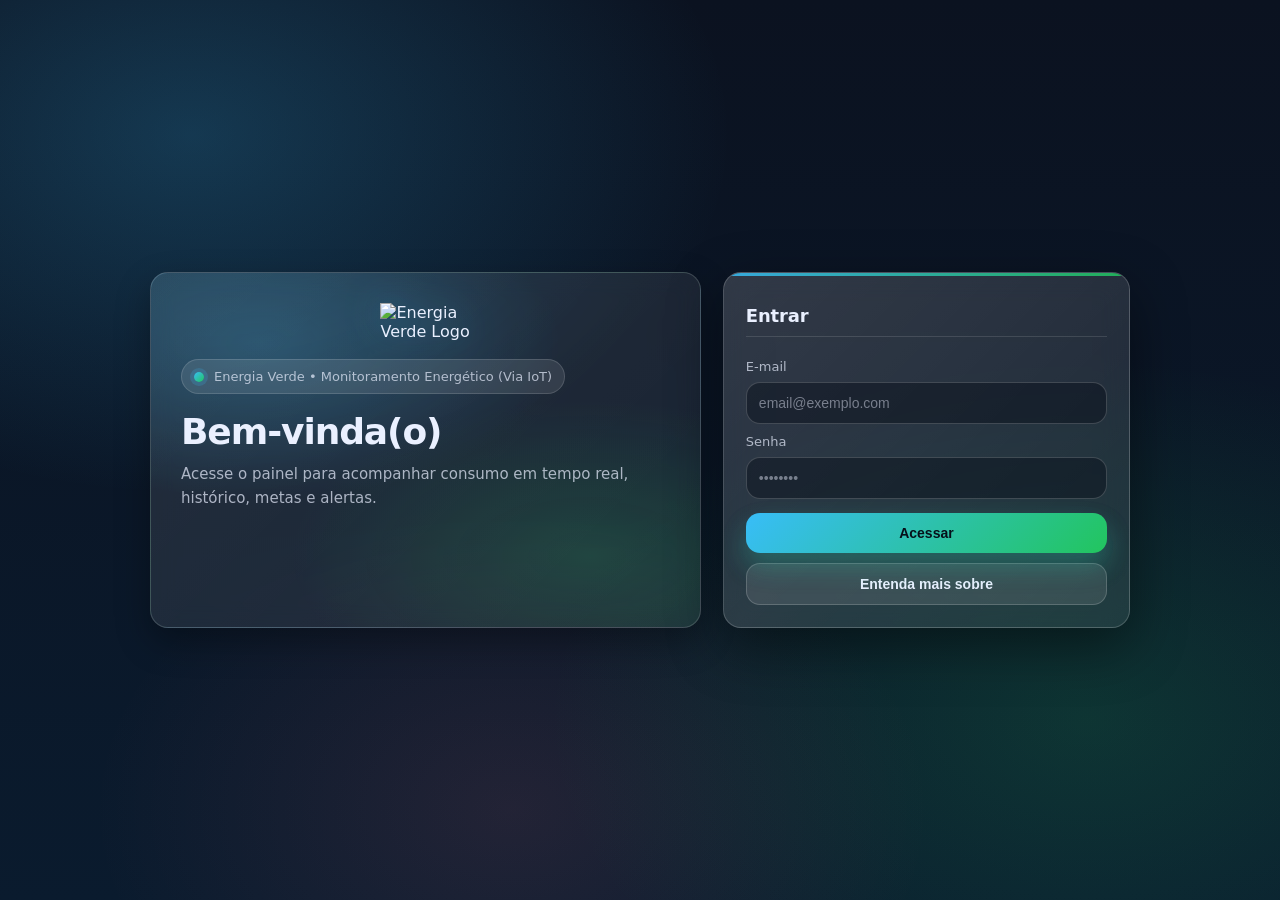
==== index.html @ 49b547c6 "Fix favicon image path in index.html Updated the path for the favicon image in the HTML file." ====
<!doctype html>
<html lang="pt-BR">
<head>
  <meta charset="utf-8" />
  <meta name="viewport" content="width=device-width, initial-scale=1" />
  <link rel="icon" type="image/png" sizes="32x32" href="Energia Verde IOT/EnergiaVerdeLogo.png">
  <title>Energia Verde • Login</title>

  <link rel="stylesheet" href="Energia Verde IOT/login.css" />
</head>

<body>
  <main class="wrap">
    <section class="brand">
        <div class="logo-container">
            <img src="EnergiaVerdeLogo.png" alt="Energia Verde Logo" class="logo-img">
        </div>
      <div class="badge">
        <span class="dot"></span>
        Energia Verde • Monitoramento Energético (Via IoT)
      </div>

      <h1>Bem-vinda(o)</h1>

      <p>
        Acesse o painel para acompanhar consumo em tempo real,
        histórico, metas e alertas.
      </p>

    </section>

    <section class="card">
      <h2>Entrar</h2>

      <div id="errorBox" class="error"></div>

      <form id="loginForm">
        <div class="field">
          <label for="email">E-mail</label>
          <input id="email" type="email" placeholder="email@exemplo.com" />
        </div>

        <div class="field">
          <label for="password">Senha</label>
          <input id="password" type="password" placeholder="••••••••" />
        </div>
        </div>

        <div class="actions">
          <button class="btn-primary" type="submit">
            Acessar
          </button>

          <button class="btn-ghost" type="button" id="btnSobre">
            Entenda mais sobre
          </button>
        </div>
      </form>
    </section>
  </main>

  <script src="Energia Verde IOT/login.js"></script>
</body>
</html>
---- Energia Verde IOT/login.css ----
/* css/login.css (refinado) */
:root{
  /* Base */
  --bg-1: #0b1220;
  --bg-2: #0a1b2e;

  --card: rgba(255,255,255,0.10);
  --card-strong: rgba(255,255,255,0.14);
  --border: rgba(255,255,255,0.16);

  --text: #eaf0ff;
  --muted: rgba(234,240,255,0.70);

  --accent: #38bdf8;   /* azul */
  --accent-2: #22c55e; /* verde */
  --danger: #fb7185;

  --shadow: 0 18px 55px rgba(0,0,0,.45);
  --shadow-soft: 0 14px 35px rgba(0,0,0,.32);
  --radius: 18px;

  --focus: 0 0 0 4px rgba(56,189,248,.22);

  font-family: ui-sans-serif, system-ui, -apple-system, Segoe UI, Roboto, Helvetica, Arial;
}

*{ box-sizing: border-box; }

body{
  margin: 0;
  min-height: 100vh;
  color: var(--text);

  background:
    radial-gradient(900px 600px at 15% 15%, rgba(56,189,248,.22), transparent 60%),
    radial-gradient(900px 600px at 85% 80%, rgba(34,197,94,.16), transparent 60%),
    radial-gradient(700px 500px at 40% 90%, rgba(251,113,133,.10), transparent 60%),
    linear-gradient(180deg, var(--bg-1), var(--bg-2));

  display: grid;
  place-items: center;
  padding: 26px;
}

/* Uma textura sutil (profissional) */
body::before{
  content:"";
  position: fixed;
  inset: 0;
  pointer-events: none;
  background:
    radial-gradient(1px 1px at 20% 30%, rgba(255,255,255,.08), transparent 50%),
    radial-gradient(1px 1px at 70% 60%, rgba(255,255,255,.07), transparent 50%),
    radial-gradient(1px 1px at 40% 80%, rgba(255,255,255,.06), transparent 50%);
  opacity: .55;
}

.wrap{
  width: min(980px, 100%);
  display: grid;
  grid-template-columns: 1.15fr 0.85fr;
  gap: 22px;
  align-items: stretch;
  position: relative;
}

/* Painel esquerdo */
.brand{
  padding: 30px;
  border-radius: var(--radius);

  background:
    linear-gradient(135deg, rgba(255,255,255,0.10), rgba(255,255,255,0.06)),
    radial-gradient(500px 260px at 20% 20%, rgba(56,189,248,.22), transparent 60%),
    radial-gradient(500px 260px at 80% 80%, rgba(34,197,94,.18), transparent 60%);

  border: 1px solid var(--border);
  box-shadow: var(--shadow-soft);
  backdrop-filter: blur(12px);
  position: relative;
  overflow: hidden;
  transform: translateZ(0);
}

/* “Borda premium” (highlight sutil) */
.brand::before{
  content:"";
  position: absolute;
  inset: -1px;
  border-radius: inherit;
  padding: 1px;
  background: linear-gradient(135deg, rgba(56,189,248,.38), rgba(34,197,94,.26), rgba(255,255,255,.12));
  -webkit-mask:
    linear-gradient(#000 0 0) content-box,
    linear-gradient(#000 0 0);
  -webkit-mask-composite: xor;
  mask-composite: exclude;
  opacity: .55;
  pointer-events: none;
}

.badge{
  display: inline-flex;
  align-items: center;
  gap: 10px;
  padding: 9px 12px;
  border-radius: 999px;

  background: rgba(255,255,255,0.10);
  border: 1px solid rgba(255,255,255,0.14);

  font-size: 13px;
  color: var(--muted);
}

.dot{
  width: 10px;
  height: 10px;
  border-radius: 50%;
  background: linear-gradient(135deg, var(--accent), var(--accent-2));
  box-shadow: 0 0 0 4px rgba(56,189,248,.18);
}

.brand h1{
  margin: 18px 0 10px;
  font-size: 36px;
  line-height: 1.1;
  letter-spacing: -0.03em;
}

.brand p{
  margin: 0;
  color: var(--muted);
  line-height: 1.65;
  max-width: 55ch;
  font-size: 15px;
}

.brand ul{
  margin: 16px 0 0;
  padding-left: 18px;
  color: var(--muted);
  line-height: 1.8;
  font-size: 14px;
}

/* Card login */
.card{
  padding: 22px;
  border-radius: var(--radius);

  background: linear-gradient(135deg, rgba(255,255,255,0.16), rgba(255,255,255,0.08));
  border: 1px solid rgba(255,255,255,0.18);

  box-shadow: var(--shadow);
  backdrop-filter: blur(14px);

  display: grid;
  align-content: start;
  gap: 12px;

  position: relative;
  overflow: hidden;
  transform: translateZ(0);
}

/* Destaque sutil no topo do card */
.card::before{
  content:"";
  position: absolute;
  left: 0;
  right: 0;
  top: 0;
  height: 3px;
  background: linear-gradient(90deg, var(--accent), var(--accent-2));
  opacity: .85;
}

/* hover elegante no card (fica “SaaS”) */
.card:hover{
  box-shadow: 0 22px 65px rgba(0,0,0,.52);
}

.card h2{
  margin: 10px 0 0;
  font-size: 18px;
  letter-spacing: -0.01em;
}

/* divisória discreta */
.card h2::after{
  content:"";
  display:block;
  margin-top: 10px;
  height: 1px;
  background: rgba(255,255,255,0.12);
}

.muted{
  margin: 0;
  color: var(--muted);
  font-size: 14px;
}

.field{
  display: grid;
  gap: 8px;
  margin-top: 10px;
}

label{
  font-size: 13px;
  color: var(--muted);
}

input, select{
  width: 100%;
  padding: 12px 12px;
  border-radius: 14px;

  border: 1px solid rgba(255,255,255,0.18);
  background: rgba(8, 14, 25, 0.45);
  color: var(--text);

  outline: none;
  font-size: 14px;

  transition: border-color .2s ease, box-shadow .2s ease, transform .06s ease, background .2s ease;
}

input::placeholder{ color: rgba(234,240,255,0.45); }

input:focus, select:focus{
  border-color: rgba(56,189,248,.55);
  box-shadow: var(--focus);
  background: rgba(8, 14, 25, 0.58);
}

/* hover suave nos inputs (profissional) */
input:hover, select:hover{
  border-color: rgba(255,255,255,0.26);
}

/* melhorar dropdown visual */
select{
  appearance: none;
  background-image:
    linear-gradient(45deg, transparent 50%, rgba(234,240,255,0.75) 50%),
    linear-gradient(135deg, rgba(234,240,255,0.75) 50%, transparent 50%);
  background-position:
    calc(100% - 18px) 52%,
    calc(100% - 13px) 52%;
  background-size: 6px 6px, 6px 6px;
  background-repeat: no-repeat;
  padding-right: 36px;
}

.row{
  display: grid;
  grid-template-columns: 1fr 1fr;
  gap: 10px;
}

.actions{
  display: grid;
  gap: 10px;
  margin-top: 14px;
}

button{
  border: 0;
  border-radius: 14px;
  padding: 12px 14px;
  font-weight: 800;
  cursor: pointer;
  font-size: 14px;

  transition: transform .08s ease, filter .2s ease, box-shadow .2s ease, background .2s ease;
}

.btn-primary{
  color: #06101a;
  background: linear-gradient(135deg, var(--accent), var(--accent-2));
  box-shadow: 0 14px 28px rgba(34,197,94,.18), 0 12px 26px rgba(56,189,248,.18);
  position: relative;
  overflow: hidden;
}

/* brilho leve ao passar o mouse */
.btn-primary::after{
  content:"";
  position: absolute;
  top: -30%;
  left: -40%;
  width: 60%;
  height: 160%;
  background: linear-gradient(90deg, transparent, rgba(255,255,255,.28), transparent);
  transform: rotate(18deg);
  opacity: 0;
  transition: opacity .2s ease, transform .4s ease;
}

.btn-primary:hover{
  filter: brightness(1.03);
  box-shadow: 0 18px 34px rgba(34,197,94,.20), 0 16px 32px rgba(56,189,248,.20);
}

.btn-primary:hover::after{
  opacity: .9;
  transform: translateX(140%) rotate(18deg);
}

.btn-primary:active{ transform: translateY(1px); }

.btn-ghost{
  background: rgba(255,255,255,0.10);
  border: 1px solid rgba(255,255,255,0.18);
  color: var(--text);
}

.btn-ghost:hover{
  background: rgba(255,255,255,0.13);
  border-color: rgba(255,255,255,0.24);
}
.btn-ghost:active{ transform: translateY(1px); }

.error{
  display: none;
  padding: 10px 12px;
  border-radius: 14px;
  background: rgba(251,113,133,0.14);
  border: 1px solid rgba(251,113,133,0.25);
  color: #ffd1da;
  font-size: 13px;
  line-height: 1.4;
}

/* Melhor responsividade */
@media (max-width: 900px){
  .wrap{
    grid-template-columns: 1fr;
  }
  .brand{
    order: 2;
  }
  .brand h1{
    font-size: 30px;
  }
}

@media (max-width: 420px){
  .row{
    grid-template-columns: 1fr;
  }
}

/* Respeita acessibilidade (evita animações se a pessoa pediu) */
@media (prefers-reduced-motion: reduce){
  *{
    transition: none !important;
    animation: none !important;
  }
}

.logo-container{
  display: flex;
  justify-content: center;
  margin-bottom: 18px;
}

.logo-img{
  width: 90px;
  height: auto;
  filter: drop-shadow(0 0 18px rgba(56,189,248,.35));
  transition: transform .25s ease, filter .25s ease;
}

.logo-img:hover{
  transform: scale(1.05);
  filter: drop-shadow(0 0 24px rgba(34,197,94,.45));
}
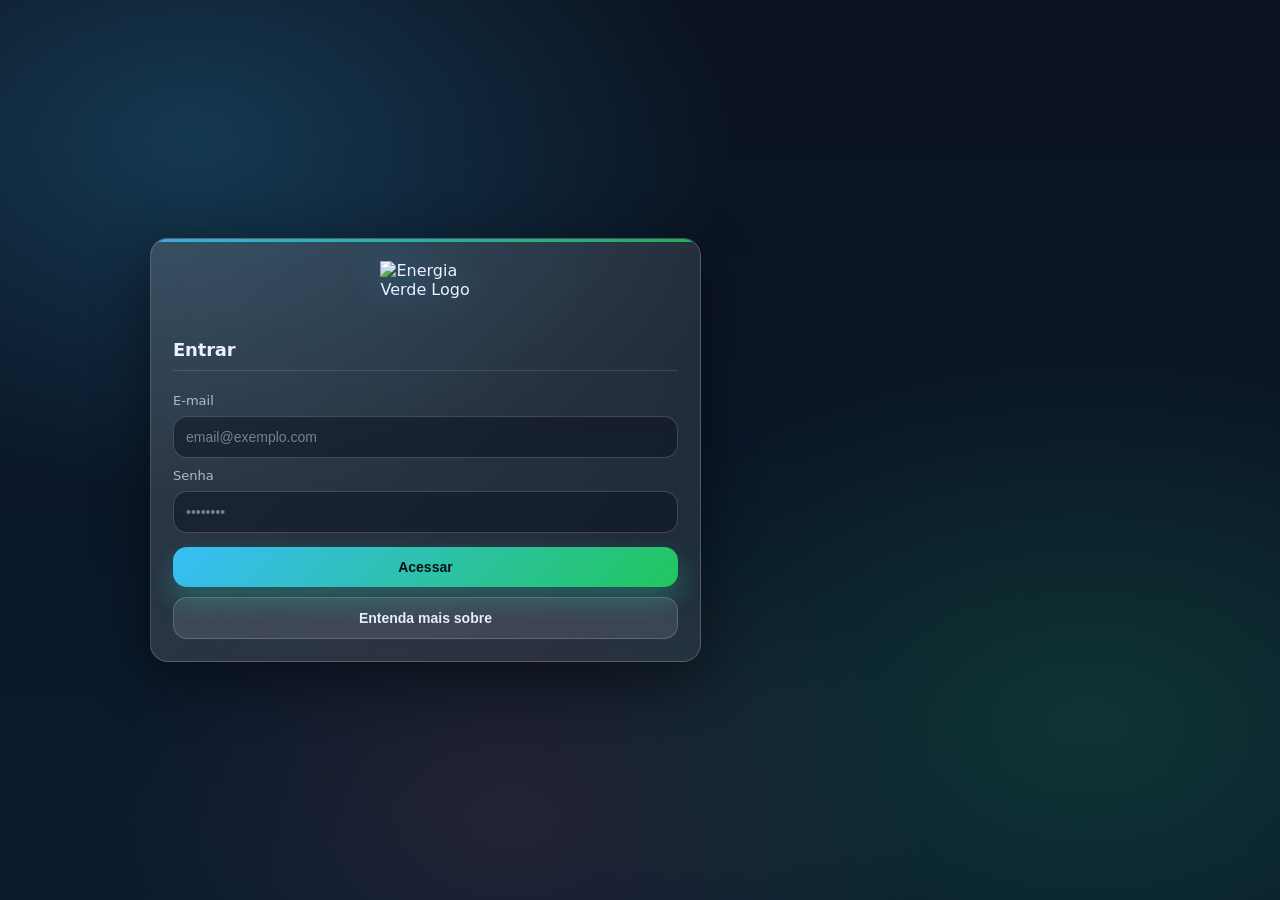
==== commit d5466db1: "Update index.html" ====
--- a/index.html
+++ b/index.html
@@ -11,25 +11,10 @@
 
 <body>
   <main class="wrap">
-    <section class="brand">
-        <div class="logo-container">
+    <section class="card">
+      <div class="logo-container">
             <img src="EnergiaVerdeLogo.png" alt="Energia Verde Logo" class="logo-img">
-        </div>
-      <div class="badge">
-        <span class="dot"></span>
-        Energia Verde • Monitoramento Energético (Via IoT)
       </div>
-
-      <h1>Bem-vinda(o)</h1>
-
-      <p>
-        Acesse o painel para acompanhar consumo em tempo real,
-        histórico, metas e alertas.
-      </p>
-
-    </section>
-
-    <section class="card">
       <h2>Entrar</h2>
 
       <div id="errorBox" class="error"></div>
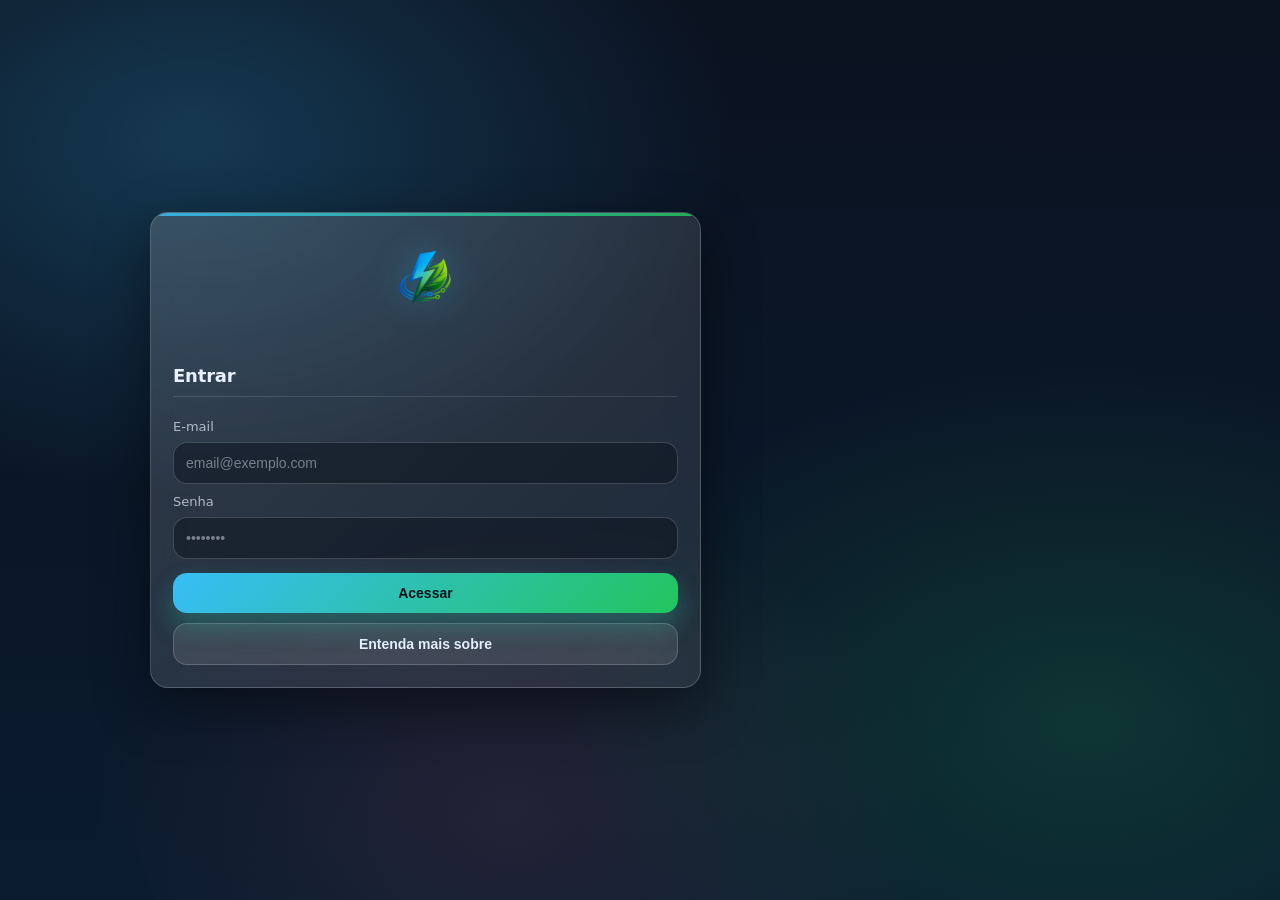
==== commit 727d1d59: "Fix logo image source in index.html" ====
--- a/index.html
+++ b/index.html
@@ -13,7 +13,7 @@
   <main class="wrap">
     <section class="card">
       <div class="logo-container">
-            <img src="EnergiaVerdeLogo.png" alt="Energia Verde Logo" class="logo-img">
+            <img src="Energia Verde IOT/EnergiaVerdeLogo.png" alt="Energia Verde Logo" class="logo-img">
       </div>
       <h2>Entrar</h2>
 
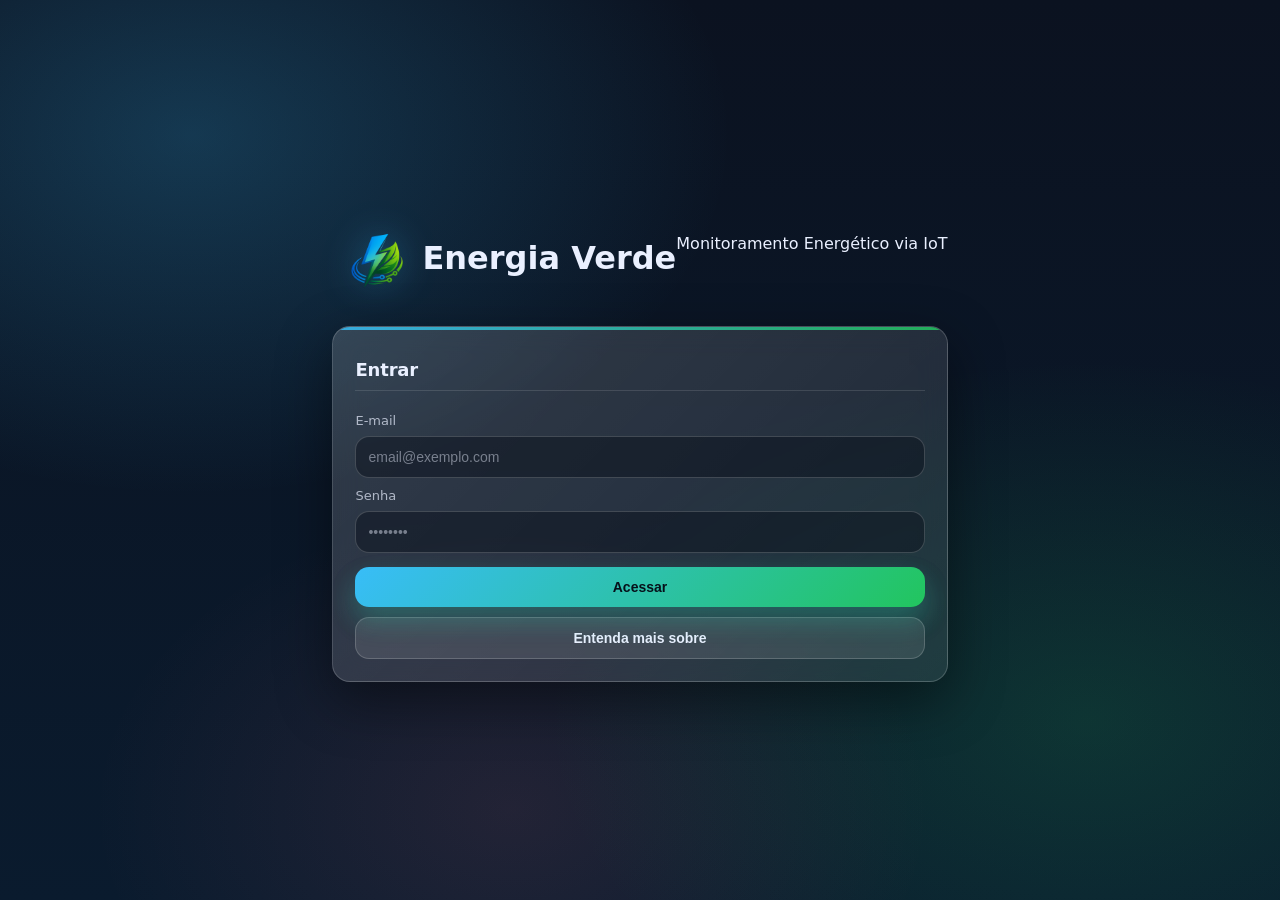
==== commit ff7ab8e2: "Update index.html" ====
--- a/index.html
+++ b/index.html
@@ -10,11 +10,14 @@
 </head>
 
 <body>
-  <main class="wrap">
+  <main class="login-page">
+    <div class="logo-container">
+      <img src="Energia Verde IOT/EnergiaVerdeLogo.png" alt="Energia Verde Logo" class="logo-img">
+      <h1 class="logo-title">Energia Verde</h1>
+      <p class="logo-subtitle">Monitoramento Energético via IoT</p>
+    </div>
+
     <section class="card">
-      <div class="logo-container">
-            <img src="Energia Verde IOT/EnergiaVerdeLogo.png" alt="Energia Verde Logo" class="logo-img">
-      </div>
       <h2>Entrar</h2>
 
       <div id="errorBox" class="error"></div>
@@ -28,7 +31,6 @@
         <div class="field">
           <label for="password">Senha</label>
           <input id="password" type="password" placeholder="••••••••" />
-        </div>
         </div>
 
         <div class="actions">
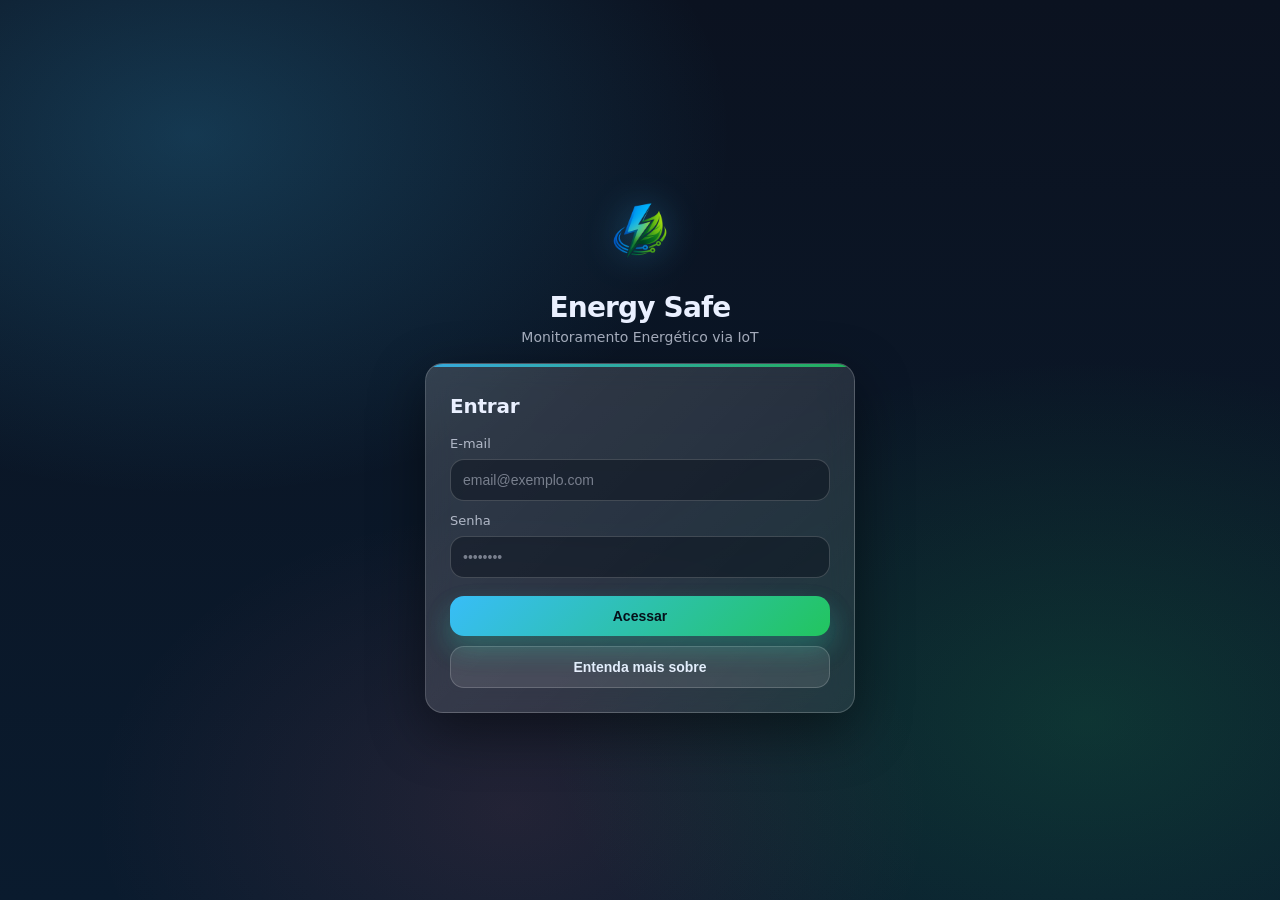
==== commit 38562782: "Change logo title in index.html Updated logo title from 'Energia Verde' to 'Energy Safe'." ====
--- a/index.html
+++ b/index.html
@@ -13,7 +13,7 @@
   <main class="login-page">
     <div class="logo-container">
       <img src="Energia Verde IOT/EnergiaVerdeLogo.png" alt="Energia Verde Logo" class="logo-img">
-      <h1 class="logo-title">Energia Verde</h1>
+      <h1 class="logo-title">Energy Safe</h1>
       <p class="logo-subtitle">Monitoramento Energético via IoT</p>
     </div>
 
--- a/Energia Verde IOT/login.css
+++ b/Energia Verde IOT/login.css
@@ -1,48 +1,40 @@
-/* css/login.css (refinado) */
 :root{
-  /* Base */
   --bg-1: #0b1220;
   --bg-2: #0a1b2e;
 
-  --card: rgba(255,255,255,0.10);
-  --card-strong: rgba(255,255,255,0.14);
-  --border: rgba(255,255,255,0.16);
-
   --text: #eaf0ff;
   --muted: rgba(234,240,255,0.70);
 
-  --accent: #38bdf8;   /* azul */
-  --accent-2: #22c55e; /* verde */
+  --accent: #38bdf8;
+  --accent-2: #22c55e;
   --danger: #fb7185;
 
   --shadow: 0 18px 55px rgba(0,0,0,.45);
-  --shadow-soft: 0 14px 35px rgba(0,0,0,.32);
   --radius: 18px;
-
   --focus: 0 0 0 4px rgba(56,189,248,.22);
 
   font-family: ui-sans-serif, system-ui, -apple-system, Segoe UI, Roboto, Helvetica, Arial;
 }
 
-*{ box-sizing: border-box; }
+*{
+  box-sizing: border-box;
+}
 
 body{
   margin: 0;
   min-height: 100vh;
   color: var(--text);
-
   background:
     radial-gradient(900px 600px at 15% 15%, rgba(56,189,248,.22), transparent 60%),
     radial-gradient(900px 600px at 85% 80%, rgba(34,197,94,.16), transparent 60%),
     radial-gradient(700px 500px at 40% 90%, rgba(251,113,133,.10), transparent 60%),
     linear-gradient(180deg, var(--bg-1), var(--bg-2));
-
   display: grid;
   place-items: center;
-  padding: 26px;
-}
-
-/* Uma textura sutil (profissional) */
+  padding: 24px;
+}
+
+/* textura sutil */
 body::before{
   content:"";
   position: fixed;
@@ -55,116 +47,61 @@
   opacity: .55;
 }
 
-.wrap{
-  width: min(980px, 100%);
-  display: grid;
-  grid-template-columns: 1.15fr 0.85fr;
-  gap: 22px;
-  align-items: stretch;
-  position: relative;
-}
-
-/* Painel esquerdo */
-.brand{
-  padding: 30px;
+.login-page{
+  width: 100%;
+  max-width: 430px;
+  display: flex;
+  flex-direction: column;
+  align-items: center;
+  gap: 18px;
+}
+
+/* logo no topo */
+.logo-container{
+  display: flex;
+  flex-direction: column;
+  align-items: center;
+  text-align: center;
+}
+
+.logo-img{
+  width: 92px;
+  height: auto;
+  filter: drop-shadow(0 0 18px rgba(56,189,248,.35));
+  transition: transform .25s ease, filter .25s ease;
+}
+
+.logo-img:hover{
+  transform: scale(1.05);
+  filter: drop-shadow(0 0 24px rgba(34,197,94,.45));
+}
+
+.logo-title{
+  margin: 14px 0 6px;
+  font-size: 28px;
+  line-height: 1.1;
+  letter-spacing: -0.03em;
+}
+
+.logo-subtitle{
+  margin: 0;
+  color: var(--muted);
+  font-size: 14px;
+}
+
+/* card */
+.card{
+  width: 100%;
+  padding: 24px;
   border-radius: var(--radius);
-
-  background:
-    linear-gradient(135deg, rgba(255,255,255,0.10), rgba(255,255,255,0.06)),
-    radial-gradient(500px 260px at 20% 20%, rgba(56,189,248,.22), transparent 60%),
-    radial-gradient(500px 260px at 80% 80%, rgba(34,197,94,.18), transparent 60%);
-
-  border: 1px solid var(--border);
-  box-shadow: var(--shadow-soft);
-  backdrop-filter: blur(12px);
+  background: linear-gradient(135deg, rgba(255,255,255,0.16), rgba(255,255,255,0.08));
+  border: 1px solid rgba(255,255,255,0.18);
+  box-shadow: var(--shadow);
+  backdrop-filter: blur(14px);
   position: relative;
   overflow: hidden;
-  transform: translateZ(0);
-}
-
-/* “Borda premium” (highlight sutil) */
-.brand::before{
-  content:"";
-  position: absolute;
-  inset: -1px;
-  border-radius: inherit;
-  padding: 1px;
-  background: linear-gradient(135deg, rgba(56,189,248,.38), rgba(34,197,94,.26), rgba(255,255,255,.12));
-  -webkit-mask:
-    linear-gradient(#000 0 0) content-box,
-    linear-gradient(#000 0 0);
-  -webkit-mask-composite: xor;
-  mask-composite: exclude;
-  opacity: .55;
-  pointer-events: none;
-}
-
-.badge{
-  display: inline-flex;
-  align-items: center;
-  gap: 10px;
-  padding: 9px 12px;
-  border-radius: 999px;
-
-  background: rgba(255,255,255,0.10);
-  border: 1px solid rgba(255,255,255,0.14);
-
-  font-size: 13px;
-  color: var(--muted);
-}
-
-.dot{
-  width: 10px;
-  height: 10px;
-  border-radius: 50%;
-  background: linear-gradient(135deg, var(--accent), var(--accent-2));
-  box-shadow: 0 0 0 4px rgba(56,189,248,.18);
-}
-
-.brand h1{
-  margin: 18px 0 10px;
-  font-size: 36px;
-  line-height: 1.1;
-  letter-spacing: -0.03em;
-}
-
-.brand p{
-  margin: 0;
-  color: var(--muted);
-  line-height: 1.65;
-  max-width: 55ch;
-  font-size: 15px;
-}
-
-.brand ul{
-  margin: 16px 0 0;
-  padding-left: 18px;
-  color: var(--muted);
-  line-height: 1.8;
-  font-size: 14px;
-}
-
-/* Card login */
-.card{
-  padding: 22px;
-  border-radius: var(--radius);
-
-  background: linear-gradient(135deg, rgba(255,255,255,0.16), rgba(255,255,255,0.08));
-  border: 1px solid rgba(255,255,255,0.18);
-
-  box-shadow: var(--shadow);
-  backdrop-filter: blur(14px);
-
-  display: grid;
-  align-content: start;
-  gap: 12px;
-
-  position: relative;
-  overflow: hidden;
-  transform: translateZ(0);
-}
-
-/* Destaque sutil no topo do card */
+}
+
 .card::before{
   content:"";
   position: absolute;
@@ -176,36 +113,16 @@
   opacity: .85;
 }
 
-/* hover elegante no card (fica “SaaS”) */
-.card:hover{
-  box-shadow: 0 22px 65px rgba(0,0,0,.52);
-}
-
 .card h2{
-  margin: 10px 0 0;
-  font-size: 18px;
+  margin: 6px 0 18px;
+  font-size: 20px;
   letter-spacing: -0.01em;
-}
-
-/* divisória discreta */
-.card h2::after{
-  content:"";
-  display:block;
-  margin-top: 10px;
-  height: 1px;
-  background: rgba(255,255,255,0.12);
-}
-
-.muted{
-  margin: 0;
-  color: var(--muted);
-  font-size: 14px;
 }
 
 .field{
   display: grid;
   gap: 8px;
-  margin-top: 10px;
+  margin-top: 12px;
 }
 
 label{
@@ -213,58 +130,36 @@
   color: var(--muted);
 }
 
-input, select{
+input{
   width: 100%;
-  padding: 12px 12px;
+  padding: 12px;
   border-radius: 14px;
-
   border: 1px solid rgba(255,255,255,0.18);
   background: rgba(8, 14, 25, 0.45);
   color: var(--text);
-
   outline: none;
   font-size: 14px;
-
-  transition: border-color .2s ease, box-shadow .2s ease, transform .06s ease, background .2s ease;
-}
-
-input::placeholder{ color: rgba(234,240,255,0.45); }
-
-input:focus, select:focus{
+  transition: border-color .2s ease, box-shadow .2s ease, background .2s ease;
+}
+
+input::placeholder{
+  color: rgba(234,240,255,0.45);
+}
+
+input:focus{
   border-color: rgba(56,189,248,.55);
   box-shadow: var(--focus);
   background: rgba(8, 14, 25, 0.58);
 }
 
-/* hover suave nos inputs (profissional) */
-input:hover, select:hover{
+input:hover{
   border-color: rgba(255,255,255,0.26);
-}
-
-/* melhorar dropdown visual */
-select{
-  appearance: none;
-  background-image:
-    linear-gradient(45deg, transparent 50%, rgba(234,240,255,0.75) 50%),
-    linear-gradient(135deg, rgba(234,240,255,0.75) 50%, transparent 50%);
-  background-position:
-    calc(100% - 18px) 52%,
-    calc(100% - 13px) 52%;
-  background-size: 6px 6px, 6px 6px;
-  background-repeat: no-repeat;
-  padding-right: 36px;
-}
-
-.row{
-  display: grid;
-  grid-template-columns: 1fr 1fr;
-  gap: 10px;
 }
 
 .actions{
   display: grid;
   gap: 10px;
-  margin-top: 14px;
+  margin-top: 18px;
 }
 
 button{
@@ -274,7 +169,6 @@
   font-weight: 800;
   cursor: pointer;
   font-size: 14px;
-
   transition: transform .08s ease, filter .2s ease, box-shadow .2s ease, background .2s ease;
 }
 
@@ -286,7 +180,6 @@
   overflow: hidden;
 }
 
-/* brilho leve ao passar o mouse */
 .btn-primary::after{
   content:"";
   position: absolute;
@@ -310,7 +203,9 @@
   transform: translateX(140%) rotate(18deg);
 }
 
-.btn-primary:active{ transform: translateY(1px); }
+.btn-primary:active{
+  transform: translateY(1px);
+}
 
 .btn-ghost{
   background: rgba(255,255,255,0.10);
@@ -322,7 +217,10 @@
   background: rgba(255,255,255,0.13);
   border-color: rgba(255,255,255,0.24);
 }
-.btn-ghost:active{ transform: translateY(1px); }
+
+.btn-ghost:active{
+  transform: translateY(1px);
+}
 
 .error{
   display: none;
@@ -333,49 +231,26 @@
   color: #ffd1da;
   font-size: 13px;
   line-height: 1.4;
-}
-
-/* Melhor responsividade */
-@media (max-width: 900px){
-  .wrap{
-    grid-template-columns: 1fr;
-  }
-  .brand{
-    order: 2;
-  }
-  .brand h1{
-    font-size: 30px;
-  }
-}
-
-@media (max-width: 420px){
-  .row{
-    grid-template-columns: 1fr;
-  }
-}
-
-/* Respeita acessibilidade (evita animações se a pessoa pediu) */
+  margin-bottom: 10px;
+}
+
+@media (max-width: 480px){
+  body{
+    padding: 18px;
+  }
+
+  .logo-title{
+    font-size: 24px;
+  }
+
+  .card{
+    padding: 20px;
+  }
+}
+
 @media (prefers-reduced-motion: reduce){
   *{
     transition: none !important;
     animation: none !important;
   }
 }
-
-.logo-container{
-  display: flex;
-  justify-content: center;
-  margin-bottom: 18px;
-}
-
-.logo-img{
-  width: 90px;
-  height: auto;
-  filter: drop-shadow(0 0 18px rgba(56,189,248,.35));
-  transition: transform .25s ease, filter .25s ease;
-}
-
-.logo-img:hover{
-  transform: scale(1.05);
-  filter: drop-shadow(0 0 24px rgba(34,197,94,.45));
-}
